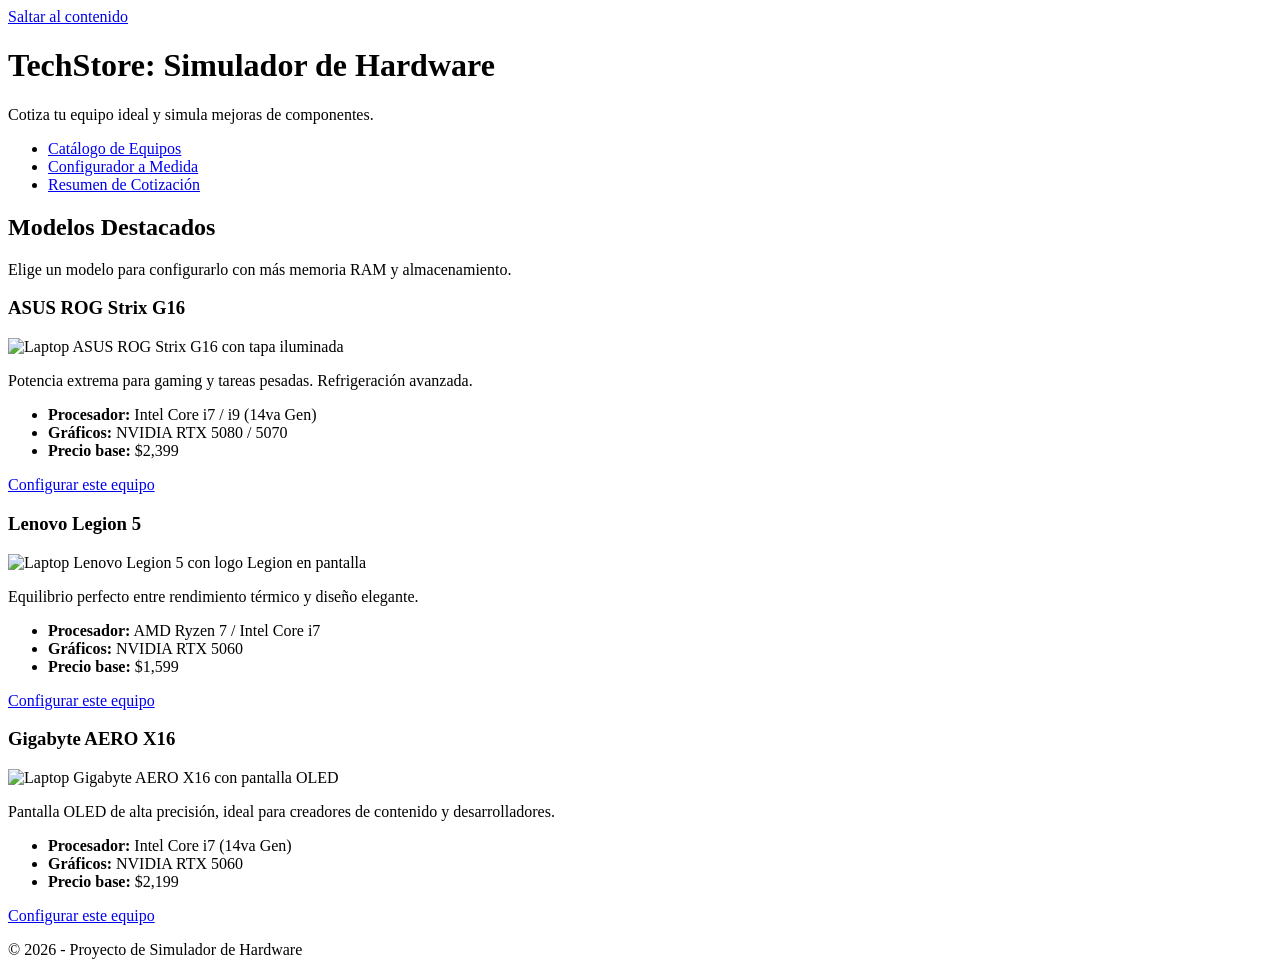
==== index.html @ 806a23b6 "Add files via upload" ====
<!DOCTYPE html>
<html lang="es">
<head>
    <meta charset="UTF-8">
    <meta name="viewport" content="width=device-width, initial-scale=1.0">
    <meta name="description" content="Catálogo de laptops gamer y de creación de contenido con precios base.">
    <title>Catálogo de Equipos | TechStore</title>
    <link rel="stylesheet" href="css/estilos.css">
</head>
<body>
    <a class="saltar" href="#contenido">Saltar al contenido</a>
    <header>
        <h1>TechStore: Simulador de Hardware</h1>
        <p>Cotiza tu equipo ideal y simula mejoras de componentes.</p>
        <nav aria-label="Principal">
            <ul>
                <li><a href="index.html" aria-current="page">Catálogo de Equipos</a></li>
                <li><a href="configurador.html">Configurador a Medida</a></li>
                <li><a href="resumen.html">Resumen de Cotización</a></li>
            </ul>
        </nav>
    </header>
    <main id="contenido">
        <h2>Modelos Destacados</h2>
        <p class="intro">Elige un modelo para configurarlo con más memoria RAM y almacenamiento.</p>
        <div class="rejilla">
            <article class="tarjeta">
                <h3>ASUS ROG Strix G16</h3>
                <img src="img/R.webp" alt="Laptop ASUS ROG Strix G16 con tapa iluminada" width="250" height="163">
                <p>Potencia extrema para gaming y tareas pesadas. Refrigeración avanzada.</p>
                <ul>
                    <li><strong>Procesador:</strong> Intel Core i7 / i9 (14va Gen)</li>
                    <li><strong>Gráficos:</strong> NVIDIA RTX 5080 / 5070</li>
                    <li><strong>Precio base:</strong> $2,399</li>
                </ul>
                <a class="boton" href="configurador.html?equipo=rog-g16">Configurar este equipo</a>
            </article>
            <article class="tarjeta">
                <h3>Lenovo Legion 5</h3>
                <img src="img/L.webp" alt="Laptop Lenovo Legion 5 con logo Legion en pantalla" width="250" height="145">
                <p>Equilibrio perfecto entre rendimiento térmico y diseño elegante.</p>
                <ul>
                    <li><strong>Procesador:</strong> AMD Ryzen 7 / Intel Core i7</li>
                    <li><strong>Gráficos:</strong> NVIDIA RTX 5060</li>
                    <li><strong>Precio base:</strong> $1,599</li>
                </ul>
                <a class="boton" href="configurador.html?equipo=legion-5">Configurar este equipo</a>
            </article>
            <article class="tarjeta">
                <h3>Gigabyte AERO X16</h3>
                <img src="img/G.webp" alt="Laptop Gigabyte AERO X16 con pantalla OLED" width="250" height="197">
                <p>Pantalla OLED de alta precisión, ideal para creadores de contenido y desarrolladores.</p>
                <ul>
                    <li><strong>Procesador:</strong> Intel Core i7 (14va Gen)</li>
                    <li><strong>Gráficos:</strong> NVIDIA RTX 5060</li>
                    <li><strong>Precio base:</strong> $2,199</li>
                </ul>
                <a class="boton" href="configurador.html?equipo=aero-x16">Configurar este equipo</a>
            </article>
        </div>
    </main>
    <footer>
        <p>&copy; 2026 - Proyecto de Simulador de Hardware</p>
    </footer>
</body>
</html>
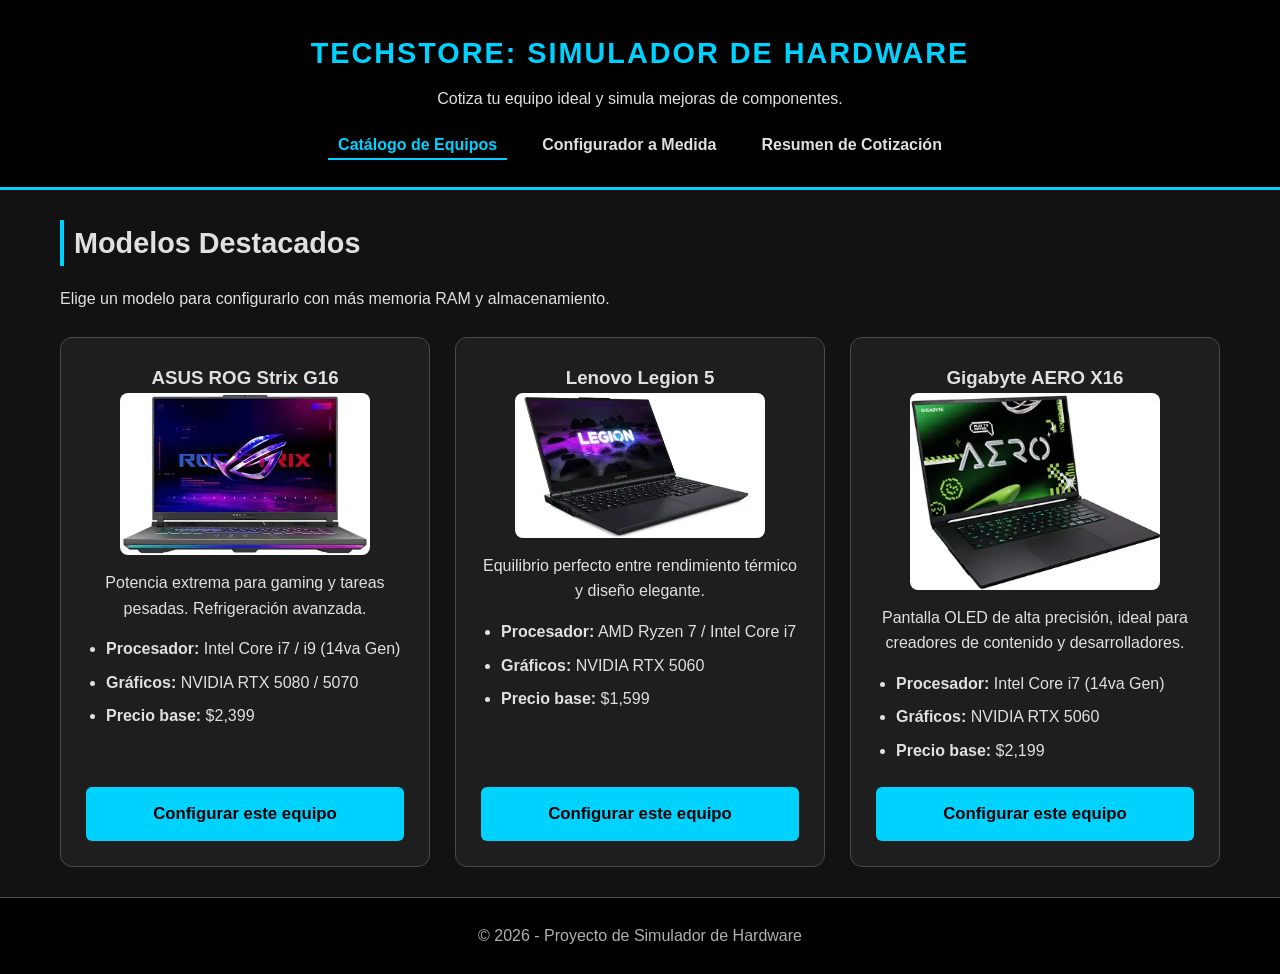
==== commit 16e76245: "fix: corregir rutas de recursos para GitHub Pages" ====
--- a/index.html
+++ b/index.html
@@ -5,7 +5,7 @@
     <meta name="viewport" content="width=device-width, initial-scale=1.0">
     <meta name="description" content="Catálogo de laptops gamer y de creación de contenido con precios base.">
     <title>Catálogo de Equipos | TechStore</title>
-    <link rel="stylesheet" href="css/estilos.css">
+    <link rel="stylesheet" href="estilos.css">
 </head>
 <body>
     <a class="saltar" href="#contenido">Saltar al contenido</a>
@@ -26,7 +26,7 @@
         <div class="rejilla">
             <article class="tarjeta">
                 <h3>ASUS ROG Strix G16</h3>
-                <img src="img/R.webp" alt="Laptop ASUS ROG Strix G16 con tapa iluminada" width="250" height="163">
+                <img src="R.webp" alt="Laptop ASUS ROG Strix G16 con tapa iluminada" width="250" height="163">
                 <p>Potencia extrema para gaming y tareas pesadas. Refrigeración avanzada.</p>
                 <ul>
                     <li><strong>Procesador:</strong> Intel Core i7 / i9 (14va Gen)</li>
@@ -37,7 +37,7 @@
             </article>
             <article class="tarjeta">
                 <h3>Lenovo Legion 5</h3>
-                <img src="img/L.webp" alt="Laptop Lenovo Legion 5 con logo Legion en pantalla" width="250" height="145">
+                <img src="L.webp" alt="Laptop Lenovo Legion 5 con logo Legion en pantalla" width="250" height="145">
                 <p>Equilibrio perfecto entre rendimiento térmico y diseño elegante.</p>
                 <ul>
                     <li><strong>Procesador:</strong> AMD Ryzen 7 / Intel Core i7</li>
@@ -48,7 +48,7 @@
             </article>
             <article class="tarjeta">
                 <h3>Gigabyte AERO X16</h3>
-                <img src="img/G.webp" alt="Laptop Gigabyte AERO X16 con pantalla OLED" width="250" height="197">
+                <img src="G.webp" alt="Laptop Gigabyte AERO X16 con pantalla OLED" width="250" height="197">
                 <p>Pantalla OLED de alta precisión, ideal para creadores de contenido y desarrolladores.</p>
                 <ul>
                     <li><strong>Procesador:</strong> Intel Core i7 (14va Gen)</li>
--- a/estilos.css
+++ b/estilos.css
@@ -0,0 +1,215 @@
+/* 1. Variables (paleta con contraste verificado) */
+:root {
+    --bg-color: #121212;
+    --card-bg: #1e1e1e;
+    --field-bg: #2a2a2a;
+    --text-color: #e0e0e0;
+    --muted-color: #b0b0b0;
+    --accent-color: #00d2ff;
+    --accent-hover: #2d62ad;
+    --error-color: #ff8a80;
+    --ok-color: #7ee787;
+    --border-color: #4a4a4a;
+    --field-border: #8c8c8c;
+}
+
+/* 2. Reset básico */
+* { margin: 0; padding: 0; box-sizing: border-box; }
+
+body {
+    background-color: var(--bg-color);
+    color: var(--text-color);
+    font-family: 'Segoe UI', Tahoma, Geneva, Verdana, sans-serif;
+    line-height: 1.6;
+}
+
+/* Enlace para saltar al contenido (accesibilidad con teclado) */
+.saltar {
+    position: absolute;
+    left: 10px;
+    top: -60px;
+    background: var(--accent-color);
+    color: #000;
+    padding: 10px 16px;
+    font-weight: bold;
+    z-index: 10;
+}
+.saltar:focus { top: 10px; }
+
+/* Foco visible para todos los elementos interactivos */
+a:focus-visible, button:focus-visible, input:focus-visible, select:focus-visible {
+    outline: 3px solid var(--accent-color);
+    outline-offset: 3px;
+}
+
+/* 3. Encabezado y navegación (Flexbox) */
+header {
+    background-color: #000;
+    padding: 30px 20px;
+    text-align: center;
+    border-bottom: 3px solid var(--accent-color);
+}
+header h1 {
+    color: var(--accent-color);
+    margin-bottom: 10px;
+    text-transform: uppercase;
+    letter-spacing: 2px;
+    font-size: 1.8rem;
+}
+nav ul {
+    list-style: none;
+    display: flex;
+    justify-content: center;
+    flex-wrap: wrap;
+    gap: 25px;
+    margin-top: 20px;
+}
+nav a {
+    color: var(--text-color);
+    text-decoration: none;
+    font-weight: 600;
+    padding: 5px 10px;
+    border-bottom: 2px solid transparent;
+}
+nav a:hover, nav a[aria-current="page"] {
+    color: var(--accent-color);
+    border-bottom-color: var(--accent-color);
+}
+
+/* 4. Contenido principal */
+main { max-width: 1200px; margin: 0 auto; padding: 30px 20px; }
+h2 {
+    margin-bottom: 20px;
+    font-size: 1.8rem;
+    border-left: 4px solid var(--accent-color);
+    padding-left: 10px;
+}
+.intro { margin-bottom: 25px; }
+
+/* 5. Catálogo: CSS Grid solo en el contenedor de tarjetas */
+.rejilla {
+    display: grid;
+    grid-template-columns: repeat(auto-fit, minmax(280px, 1fr));
+    gap: 25px;
+}
+.tarjeta {
+    background-color: var(--card-bg);
+    border: 1px solid var(--border-color);
+    border-radius: 12px;
+    padding: 25px;
+    text-align: center;
+    display: flex;
+    flex-direction: column;
+    transition: transform 0.3s ease, box-shadow 0.3s ease;
+}
+.tarjeta:hover {
+    transform: translateY(-6px);
+    box-shadow: 0 10px 20px rgba(0, 210, 255, 0.15);
+    border-color: var(--accent-color);
+}
+.tarjeta img {
+    max-width: 100%;
+    height: auto;
+    border-radius: 8px;
+    margin: 0 auto 15px;
+    background-color: #fff;
+}
+.tarjeta ul { text-align: left; margin: 15px 0; padding-left: 20px; flex-grow: 1; }
+.tarjeta li { margin-bottom: 8px; }
+
+/* Botones y enlaces con aspecto de botón */
+.boton, button {
+    display: block;
+    width: 100%;
+    background-color: var(--accent-color);
+    color: #000;
+    border: none;
+    padding: 14px 22px;
+    font-size: 1.05rem;
+    font-weight: bold;
+    font-family: inherit;
+    text-align: center;
+    text-decoration: none;
+    border-radius: 6px;
+    cursor: pointer;
+    transition: background-color 0.3s;
+}
+.boton:hover, button:hover { background-color: var(--accent-hover); color: #fff; }
+.boton.secundario { background: transparent; color: var(--accent-color); border: 2px solid var(--accent-color); }
+.boton.secundario:hover { background-color: var(--accent-hover); color: #fff; }
+
+/* 6. Formulario */
+fieldset {
+    border: 1px solid var(--border-color);
+    border-radius: 12px;
+    padding: 25px;
+    background-color: var(--card-bg);
+    margin-bottom: 20px;
+}
+legend { padding: 0 15px; font-size: 1.2rem; font-weight: bold; color: var(--accent-color); }
+.campo { margin-bottom: 18px; }
+label { display: block; font-weight: 600; margin-bottom: 6px; }
+.opcion label { display: inline; font-weight: normal; }
+.opcion { margin-bottom: 6px; }
+input[type="text"], input[type="email"], input[type="number"], select {
+    width: 100%;
+    padding: 12px;
+    background-color: var(--field-bg);
+    color: var(--text-color);
+    border: 1px solid var(--field-border);
+    border-radius: 6px;
+    font-size: 1rem;
+    font-family: inherit;
+}
+input[aria-invalid="true"], select[aria-invalid="true"] { border: 2px solid var(--error-color); }
+input[type="radio"], input[type="checkbox"] {
+    accent-color: var(--accent-color);
+    width: 1.2rem; height: 1.2rem;
+    margin-right: 8px;
+    vertical-align: middle;
+}
+.ayuda { color: var(--muted-color); font-size: 0.9rem; }
+.error { color: var(--error-color); font-size: 0.95rem; min-height: 1.4em; font-weight: 600; }
+.resumen-parcial {
+    background: var(--card-bg);
+    border: 1px dashed var(--accent-color);
+    border-radius: 8px;
+    padding: 15px;
+    margin-bottom: 20px;
+    font-size: 1.15rem;
+}
+.resumen-parcial strong { color: var(--accent-color); }
+.mensaje { padding: 15px; border-radius: 8px; border: 1px solid var(--border-color); background: var(--card-bg); margin-bottom: 20px; }
+
+/* 7. Tablas */
+.tabla-contenedor { overflow-x: auto; margin-bottom: 20px; }
+table { width: 100%; border-collapse: collapse; background-color: var(--card-bg); }
+caption { text-align: left; padding: 10px 0; color: var(--muted-color); }
+th, td { padding: 14px; text-align: left; border-bottom: 1px solid var(--border-color); }
+thead th, tbody th { background-color: var(--field-bg); }
+tfoot th, tfoot td { font-size: 1.2rem; color: var(--accent-color); border-top: 2px solid var(--border-color); }
+.acciones { display: flex; gap: 15px; flex-wrap: wrap; }
+.acciones > * { flex: 1 1 220px; }
+
+/* 8. Pie */
+footer { text-align: center; padding: 25px; background-color: #000; color: #b0b0b0; border-top: 1px solid var(--border-color); }
+
+/* 9. Diseño adaptable (media queries) */
+@media (max-width: 600px) {
+    header h1 { font-size: 1.3rem; letter-spacing: 1px; }
+    nav ul { flex-direction: column; align-items: center; gap: 10px; }
+    h2 { font-size: 1.4rem; }
+    main { padding: 20px 14px; }
+    fieldset { padding: 15px; }
+    th, td { padding: 10px; font-size: 0.95rem; }
+}
+@media (min-width: 900px) {
+    .formulario-doble { display: grid; grid-template-columns: 1fr 1fr; gap: 25px; align-items: start; }
+}
+@media (prefers-reduced-motion: reduce) {
+    * { transition: none !important; }
+    .tarjeta:hover { transform: none; }
+}
+
+fieldset.interno { background: transparent; margin-bottom: 15px; padding: 15px; }
+fieldset.interno legend { font-size: 1rem; }
